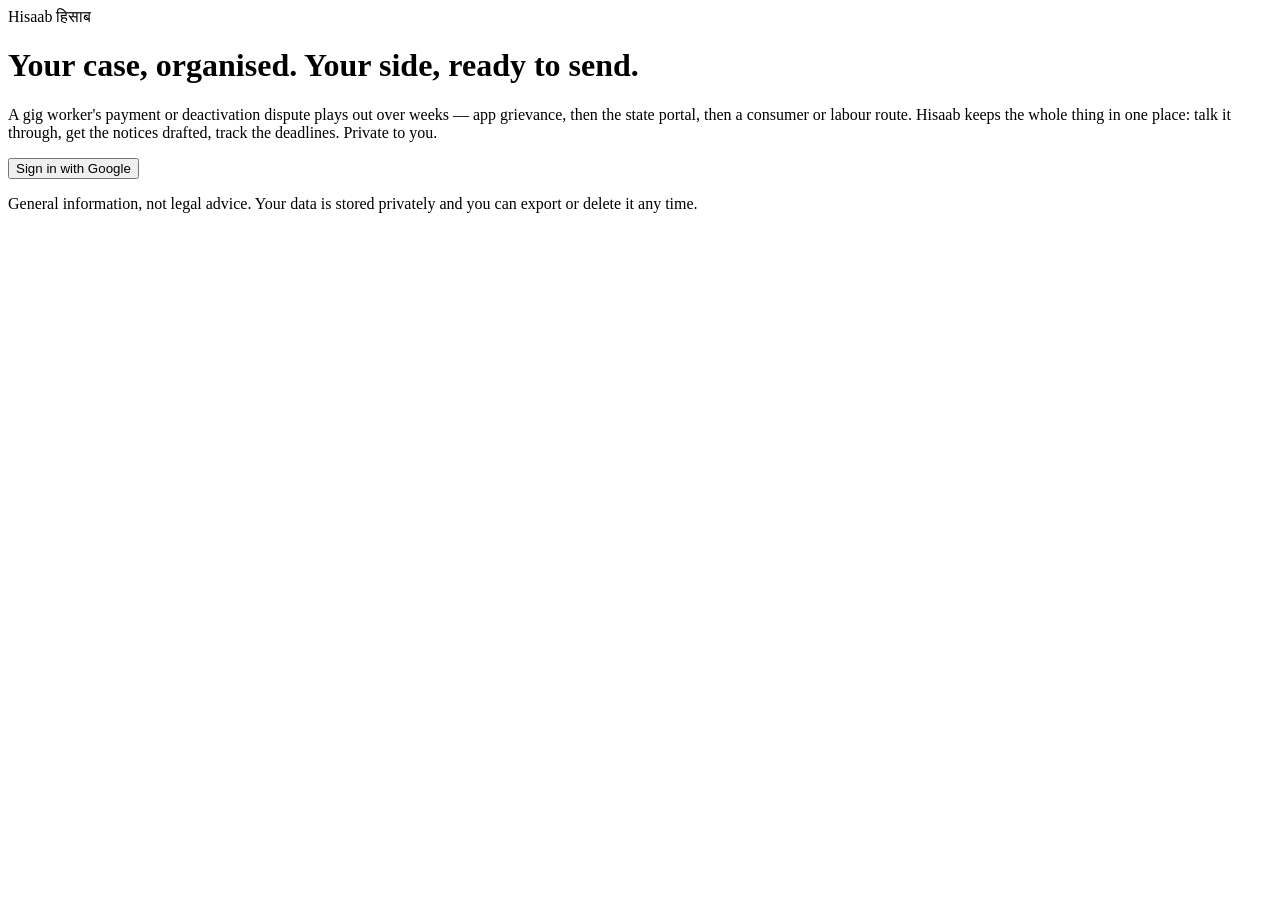
==== static/index.html @ 24e8f164 "Hisaab: hardening pass + Algorithmic Appeal Record Core: Cloud Run + FastAPI, Firebase Auth, multi-t" ====
<!doctype html>
<html lang="en">
<head>
<meta charset="utf-8">
<meta name="viewport" content="width=device-width, initial-scale=1, viewport-fit=cover">
<title>Hisaab — your case, organised</title>
<meta name="description" content="A private case journal for gig-worker payment and deactivation disputes.">
<link rel="stylesheet" href="/style.css">
</head>
<body>

<header>
  <div class="brand">Hisaab <span>हिसाब</span></div>
  <div id="whoami" hidden>
    <span id="email"></span>
    <button id="menuBtn" class="ghost" aria-haspopup="true">⋯</button>
    <div id="menu" hidden role="menu">
      <button id="exportBtn" role="menuitem">Download my data</button>
      <button id="deleteBtn" role="menuitem" class="danger">Delete account</button>
      <button id="signOutBtn" role="menuitem">Sign out</button>
    </div>
  </div>
</header>

<!-- signed out -->
<main id="landing">
  <h1>Your case, organised. Your side, ready to send.</h1>
  <p>A gig worker's payment or deactivation dispute plays out over weeks —
     app grievance, then the state portal, then a consumer or labour route.
     Hisaab keeps the whole thing in one place: talk it through, get the
     notices drafted, track the deadlines. Private to you.</p>
  <button id="signInBtn" class="primary">Sign in with Google</button>
  <p class="fine">General information, not legal advice. Your data is stored
     privately and you can export or delete it any time.</p>
</main>

<!-- signed in -->
<main id="app" hidden>
  <section id="caseListPane">
    <div class="pane-head">
      <h2>Your cases</h2>
      <button id="newCaseBtn" class="primary sm">New case</button>
    </div>
    <ul id="caseList"></ul>
  </section>

  <section id="casePane" hidden>
    <button id="backBtn" class="ghost sm">← cases</button>
    <h2 id="caseTitle"></h2>
    <p id="caseSummary" class="summary"></p>

    <div class="tabs">
      <button data-tab="chat" class="tab active">Talk it through</button>
      <button data-tab="evidence" class="tab">Evidence</button>
      <button data-tab="deadlines" class="tab">Deadlines</button>
      <button data-tab="drafts" class="tab">Drafts</button>
    </div>

    <div id="tab-chat" class="tabpane">
      <div id="messages"></div>
      <form id="chatForm">
        <textarea id="chatInput" rows="2" placeholder="Describe what happened, or ask what to do next…" required></textarea>
        <button class="primary sm">Send</button>
      </form>
    </div>

    <div id="tab-evidence" class="tabpane" hidden>
      <p class="fine" style="margin-top:0">Save what you grabbed before losing app
        access — the deactivation message, an earnings screen, a support chat, a
        payslip. Each upload is timestamped and hash-linked into a tamper-evident
        record you can hand to the IDRC or a paralegal.</p>
      <form id="evidenceForm" class="grid">
        <label>What is this
          <select name="kind">
            <option value="deactivation_notice">Deactivation / block message</option>
            <option value="earnings_screen">In-app earnings screen</option>
            <option value="ratings_screen">Ratings / performance screen</option>
            <option value="support_chat">Support chat / email</option>
            <option value="payslip">Payslip / payout statement</option>
            <option value="other">Other</option>
          </select>
        </label>
        <label>Date on it (optional) <input type="date" name="captured_hint"></label>
        <label style="grid-column:1/-1">File (PNG/JPG/WebP/PDF, under 900&nbsp;KB)
          <input type="file" name="file" accept="image/png,image/jpeg,image/webp,application/pdf" required></label>
        <button class="primary sm">Add to record</button>
      </form>
      <div id="evidenceChain" class="fine"></div>
      <div id="lostWages"></div>
      <div id="evidenceList"></div>
    </div>

    <div id="tab-deadlines" class="tabpane" hidden>
      <form id="deadlineForm" class="grid">
        <label>Notice sent on <input type="date" name="notice_sent"></label>
        <label>Days given <input type="number" name="notice_days" value="15" min="1" max="90"></label>
        <label>Platform grievance filed <input type="date" name="grievance_filed"></label>
        <label>Platform's promised days <input type="number" name="platform_sla_days" min="1" max="180"></label>
        <button class="primary sm">Recompute</button>
      </form>
      <ul id="deadlineList"></ul>
    </div>

    <div id="tab-drafts" class="tabpane" hidden>
      <form id="draftForm" class="grid">
        <label>Document
          <select name="kind">
            <option value="legal_notice">Legal notice</option>
            <option value="platform_grievance">Platform grievance</option>
            <option value="consumer_complaint">Consumer complaint</option>
            <option value="labour_complaint">Labour complaint</option>
          </select>
        </label>
        <label>Your name <input name="sender_name" required></label>
        <label>Your address <input name="sender_address"></label>
        <label>Your worker / partner ID <input name="sender_worker_id"></label>
        <label>Recipient name <input name="recipient_name" required></label>
        <label>Recipient address <input name="recipient_address"></label>
        <button class="primary sm">Generate draft</button>
      </form>
      <div id="draftOut"></div>
    </div>
  </section>
</main>

<!-- new case dialog -->
<dialog id="newCaseDialog">
  <form method="dialog" id="newCaseForm">
    <h3>New case</h3>
    <label>Short title <input name="title" required minlength="3" maxlength="140"
       placeholder="Zomato withheld ₹2,400 incentive — March"></label>
    <label>Issue
      <select name="issue_type">
        <option value="unpaid_wages">Unpaid wages / earnings</option>
        <option value="wrong_deduction">Wrong deduction</option>
        <option value="deactivation">Deactivation / blocked ID</option>
        <option value="incentive_dispute">Incentive not paid</option>
        <option value="accident_claim">Accident / injury claim</option>
        <option value="other">Other</option>
      </select>
    </label>
    <label>Platform <input name="platform" required placeholder="Zomato, Uber, Urban Company…"></label>
    <label>Amount involved (₹) <input name="amount_claimed_inr" type="number" min="0"></label>
    <label>When did it happen <input name="incident_date" type="date"></label>
    <menu>
      <button value="cancel" class="ghost">Cancel</button>
      <button value="ok" class="primary">Create</button>
    </menu>
  </form>
</dialog>

<script type="module" src="/app.js"></script>
</body>
</html>
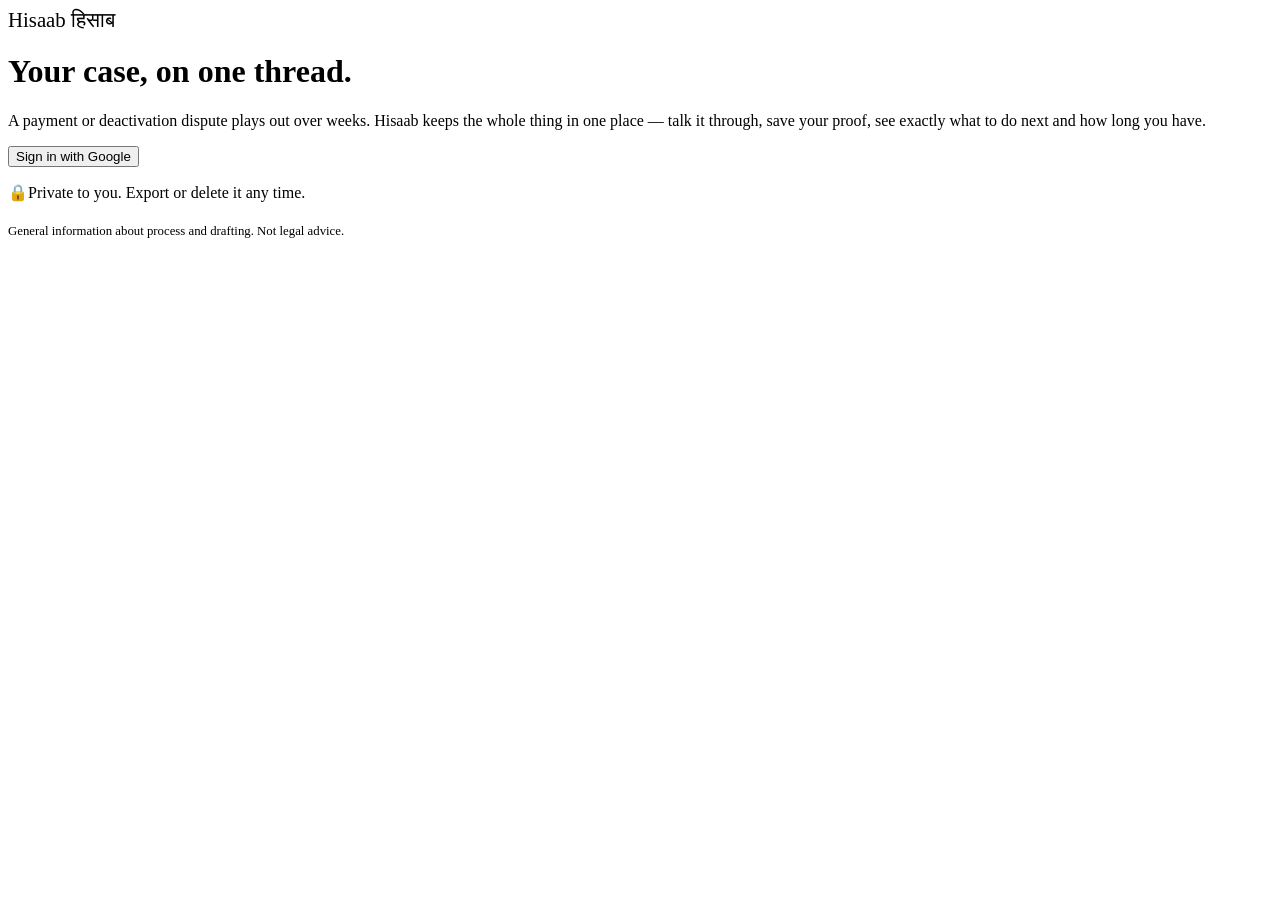
==== commit 027b46b9: "Frontend: research-backed redesign — timeline-centric, PWA, i18n Rebuilt the static frontend against" ====
--- a/static/index.html
+++ b/static/index.html
@@ -2,153 +2,61 @@
 <html lang="en">
 <head>
 <meta charset="utf-8">
-<meta name="viewport" content="width=device-width, initial-scale=1, viewport-fit=cover">
-<title>Hisaab — your case, organised</title>
+<meta name="viewport" content="width=device-width, initial-scale=1, viewport-fit=cover, maximum-scale=5">
+<meta name="theme-color" content="#125c43">
+<title>Hisaab — your case, on one thread</title>
 <meta name="description" content="A private case journal for gig-worker payment and deactivation disputes.">
-<link rel="stylesheet" href="/style.css">
+<link rel="manifest" href="/manifest.webmanifest">
+<link rel="preconnect" href="https://fonts.gstatic.com" crossorigin>
+<link rel="stylesheet" href="https://fonts.googleapis.com/css2?family=Noto+Sans:wght@400;600;700;800&family=Noto+Sans+Devanagari:wght@400;600;700&display=swap">
+<link rel="stylesheet" href="/app.css">
 </head>
 <body>
 
-<header>
-  <div class="brand">Hisaab <span>हिसाब</span></div>
-  <div id="whoami" hidden>
-    <span id="email"></span>
-    <button id="menuBtn" class="ghost" aria-haspopup="true">⋯</button>
-    <div id="menu" hidden role="menu">
-      <button id="exportBtn" role="menuitem">Download my data</button>
-      <button id="deleteBtn" role="menuitem" class="danger">Delete account</button>
-      <button id="signOutBtn" role="menuitem">Sign out</button>
+<div id="offlineBar" class="offline-bar" hidden>You're offline — changes are saved and will sync</div>
+
+<!-- signed out ------------------------------------------------------ -->
+<main id="landing">
+  <div class="brand" style="font-size:1.3rem">Hisaab <span class="dev">हिसाब</span></div>
+  <h1 data-t="landing.h1">Your case, on one thread.</h1>
+  <p data-t="landing.p">A payment or deactivation dispute plays out over weeks. Hisaab keeps
+     the whole thing in one place — talk it through, save your proof, see exactly
+     what to do next and how long you have.</p>
+  <button id="signInBtn" class="btn primary lg block" data-t="landing.signin">Sign in with Google</button>
+  <p class="trust"><span>🔒</span><span data-t="landing.trust">Private to you. Export or delete it any time.</span></p>
+  <p class="sub" style="margin-top:22px;font-size:.8rem" data-t="landing.disclaimer">
+     General information about process and drafting. Not legal advice.</p>
+</main>
+
+<!-- signed in ------------------------------------------------------- -->
+<div id="app" hidden>
+  <header class="topbar">
+    <button id="backBtn" class="back" hidden aria-label="Back">←</button>
+    <span class="brand" id="topTitle">Hisaab <span class="dev">हिसाब</span></span>
+    <span class="sp"></span>
+    <button id="helpBtn" class="iconbtn" aria-label="Help">?</button>
+    <button id="menuBtn" class="iconbtn" aria-label="Menu">☰</button>
+  </header>
+
+  <div id="view"><!-- screens render here --></div>
+
+  <!-- speed-dial: the entire in-case navigation -->
+  <div id="fabWrap" class="fab-wrap" hidden>
+    <div class="fab-inner">
+      <div id="fabActions" class="fab-actions closed">
+        <button class="btn" data-act="evidence">📷 <span data-t="fab.evidence">Add proof</span></button>
+        <button class="btn" data-act="chat">💬 <span data-t="fab.chat">Ask a question</span></button>
+        <button class="btn" data-act="draft">📄 <span data-t="fab.draft">Make a document</span></button>
+        <button class="btn" data-act="deadlines">📅 <span data-t="fab.deadlines">Add dates</span></button>
+      </div>
+      <button id="fab" class="fab" aria-label="Actions">+</button>
     </div>
   </div>
-</header>
+</div>
 
-<!-- signed out -->
-<main id="landing">
-  <h1>Your case, organised. Your side, ready to send.</h1>
-  <p>A gig worker's payment or deactivation dispute plays out over weeks —
-     app grievance, then the state portal, then a consumer or labour route.
-     Hisaab keeps the whole thing in one place: talk it through, get the
-     notices drafted, track the deadlines. Private to you.</p>
-  <button id="signInBtn" class="primary">Sign in with Google</button>
-  <p class="fine">General information, not legal advice. Your data is stored
-     privately and you can export or delete it any time.</p>
-</main>
+<div id="sheetRoot"></div>
+<div id="toastRoot"></div>
 
-<!-- signed in -->
-<main id="app" hidden>
-  <section id="caseListPane">
-    <div class="pane-head">
-      <h2>Your cases</h2>
-      <button id="newCaseBtn" class="primary sm">New case</button>
-    </div>
-    <ul id="caseList"></ul>
-  </section>
-
-  <section id="casePane" hidden>
-    <button id="backBtn" class="ghost sm">← cases</button>
-    <h2 id="caseTitle"></h2>
-    <p id="caseSummary" class="summary"></p>
-
-    <div class="tabs">
-      <button data-tab="chat" class="tab active">Talk it through</button>
-      <button data-tab="evidence" class="tab">Evidence</button>
-      <button data-tab="deadlines" class="tab">Deadlines</button>
-      <button data-tab="drafts" class="tab">Drafts</button>
-    </div>
-
-    <div id="tab-chat" class="tabpane">
-      <div id="messages"></div>
-      <form id="chatForm">
-        <textarea id="chatInput" rows="2" placeholder="Describe what happened, or ask what to do next…" required></textarea>
-        <button class="primary sm">Send</button>
-      </form>
-    </div>
-
-    <div id="tab-evidence" class="tabpane" hidden>
-      <p class="fine" style="margin-top:0">Save what you grabbed before losing app
-        access — the deactivation message, an earnings screen, a support chat, a
-        payslip. Each upload is timestamped and hash-linked into a tamper-evident
-        record you can hand to the IDRC or a paralegal.</p>
-      <form id="evidenceForm" class="grid">
-        <label>What is this
-          <select name="kind">
-            <option value="deactivation_notice">Deactivation / block message</option>
-            <option value="earnings_screen">In-app earnings screen</option>
-            <option value="ratings_screen">Ratings / performance screen</option>
-            <option value="support_chat">Support chat / email</option>
-            <option value="payslip">Payslip / payout statement</option>
-            <option value="other">Other</option>
-          </select>
-        </label>
-        <label>Date on it (optional) <input type="date" name="captured_hint"></label>
-        <label style="grid-column:1/-1">File (PNG/JPG/WebP/PDF, under 900&nbsp;KB)
-          <input type="file" name="file" accept="image/png,image/jpeg,image/webp,application/pdf" required></label>
-        <button class="primary sm">Add to record</button>
-      </form>
-      <div id="evidenceChain" class="fine"></div>
-      <div id="lostWages"></div>
-      <div id="evidenceList"></div>
-    </div>
-
-    <div id="tab-deadlines" class="tabpane" hidden>
-      <form id="deadlineForm" class="grid">
-        <label>Notice sent on <input type="date" name="notice_sent"></label>
-        <label>Days given <input type="number" name="notice_days" value="15" min="1" max="90"></label>
-        <label>Platform grievance filed <input type="date" name="grievance_filed"></label>
-        <label>Platform's promised days <input type="number" name="platform_sla_days" min="1" max="180"></label>
-        <button class="primary sm">Recompute</button>
-      </form>
-      <ul id="deadlineList"></ul>
-    </div>
-
-    <div id="tab-drafts" class="tabpane" hidden>
-      <form id="draftForm" class="grid">
-        <label>Document
-          <select name="kind">
-            <option value="legal_notice">Legal notice</option>
-            <option value="platform_grievance">Platform grievance</option>
-            <option value="consumer_complaint">Consumer complaint</option>
-            <option value="labour_complaint">Labour complaint</option>
-          </select>
-        </label>
-        <label>Your name <input name="sender_name" required></label>
-        <label>Your address <input name="sender_address"></label>
-        <label>Your worker / partner ID <input name="sender_worker_id"></label>
-        <label>Recipient name <input name="recipient_name" required></label>
-        <label>Recipient address <input name="recipient_address"></label>
-        <button class="primary sm">Generate draft</button>
-      </form>
-      <div id="draftOut"></div>
-    </div>
-  </section>
-</main>
-
-<!-- new case dialog -->
-<dialog id="newCaseDialog">
-  <form method="dialog" id="newCaseForm">
-    <h3>New case</h3>
-    <label>Short title <input name="title" required minlength="3" maxlength="140"
-       placeholder="Zomato withheld ₹2,400 incentive — March"></label>
-    <label>Issue
-      <select name="issue_type">
-        <option value="unpaid_wages">Unpaid wages / earnings</option>
-        <option value="wrong_deduction">Wrong deduction</option>
-        <option value="deactivation">Deactivation / blocked ID</option>
-        <option value="incentive_dispute">Incentive not paid</option>
-        <option value="accident_claim">Accident / injury claim</option>
-        <option value="other">Other</option>
-      </select>
-    </label>
-    <label>Platform <input name="platform" required placeholder="Zomato, Uber, Urban Company…"></label>
-    <label>Amount involved (₹) <input name="amount_claimed_inr" type="number" min="0"></label>
-    <label>When did it happen <input name="incident_date" type="date"></label>
-    <menu>
-      <button value="cancel" class="ghost">Cancel</button>
-      <button value="ok" class="primary">Create</button>
-    </menu>
-  </form>
-</dialog>
-
-<script type="module" src="/app.js"></script>
+<script type="module" src="/js/main.js"></script>
 </body>
 </html>
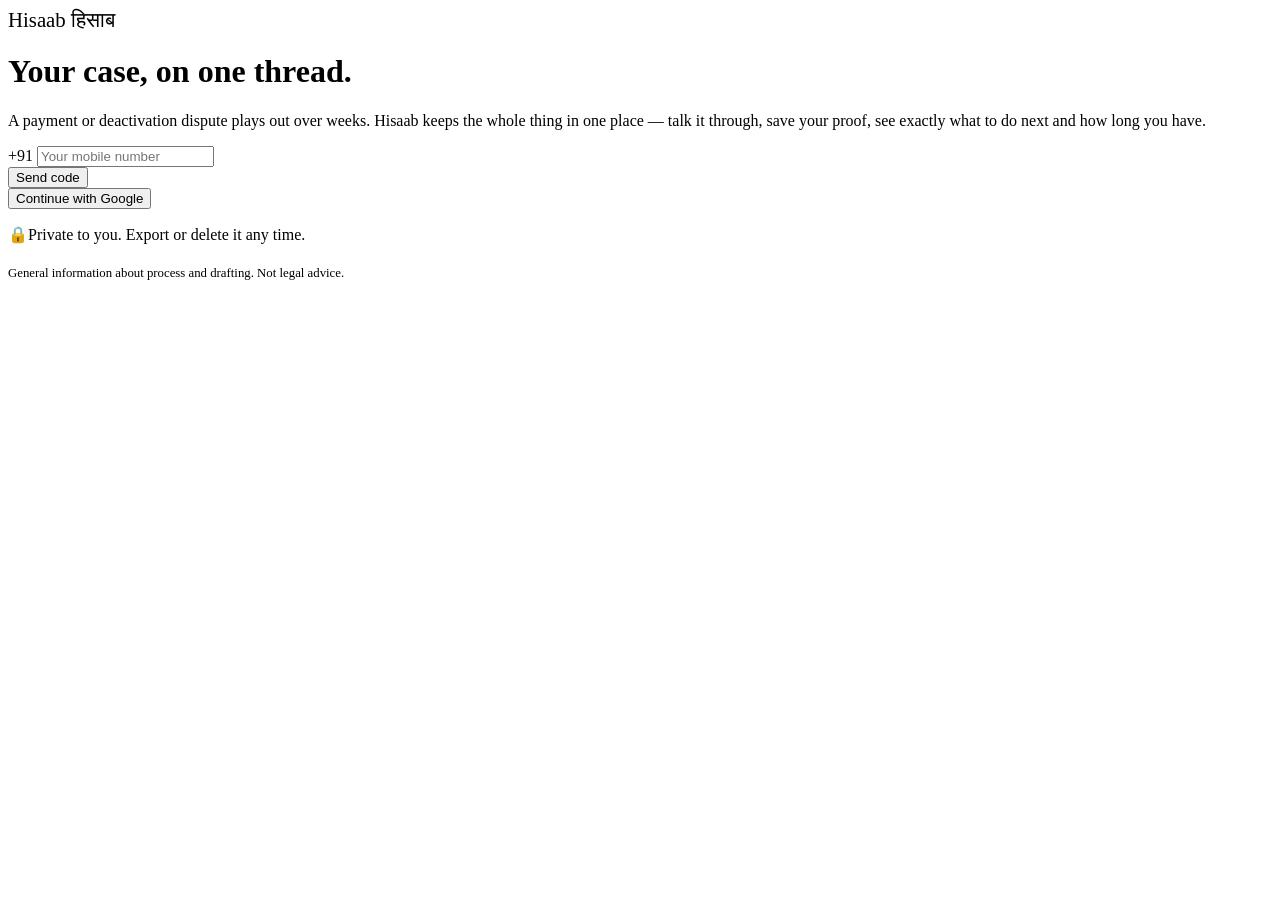
==== commit 4ac61d81: "Auth: phone number + OTP as primary sign-in, Google as fallback Phone/OTP is the auth Indian gig wor" ====
--- a/static/index.html
+++ b/static/index.html
@@ -22,7 +22,18 @@
   <p data-t="landing.p">A payment or deactivation dispute plays out over weeks. Hisaab keeps
      the whole thing in one place — talk it through, save your proof, see exactly
      what to do next and how long you have.</p>
-  <button id="signInBtn" class="btn primary lg block" data-t="landing.signin">Sign in with Google</button>
+
+  <form id="phoneForm" class="auth-form" autocomplete="on">
+    <div class="phone-row">
+      <span class="cc">+91</span>
+      <input id="phoneInput" type="tel" inputmode="numeric" autocomplete="tel-national"
+             maxlength="10" required data-t-ph="auth.phone.ph" placeholder="Your mobile number">
+    </div>
+    <button id="sendCodeBtn" class="btn primary lg block" data-t="auth.phone.send">Send code</button>
+  </form>
+  <button id="googleBtn" class="btn ghost block" data-t="auth.google">Continue with Google</button>
+  <div id="recaptcha-container"></div>
+
   <p class="trust"><span>🔒</span><span data-t="landing.trust">Private to you. Export or delete it any time.</span></p>
   <p class="sub" style="margin-top:22px;font-size:.8rem" data-t="landing.disclaimer">
      General information about process and drafting. Not legal advice.</p>
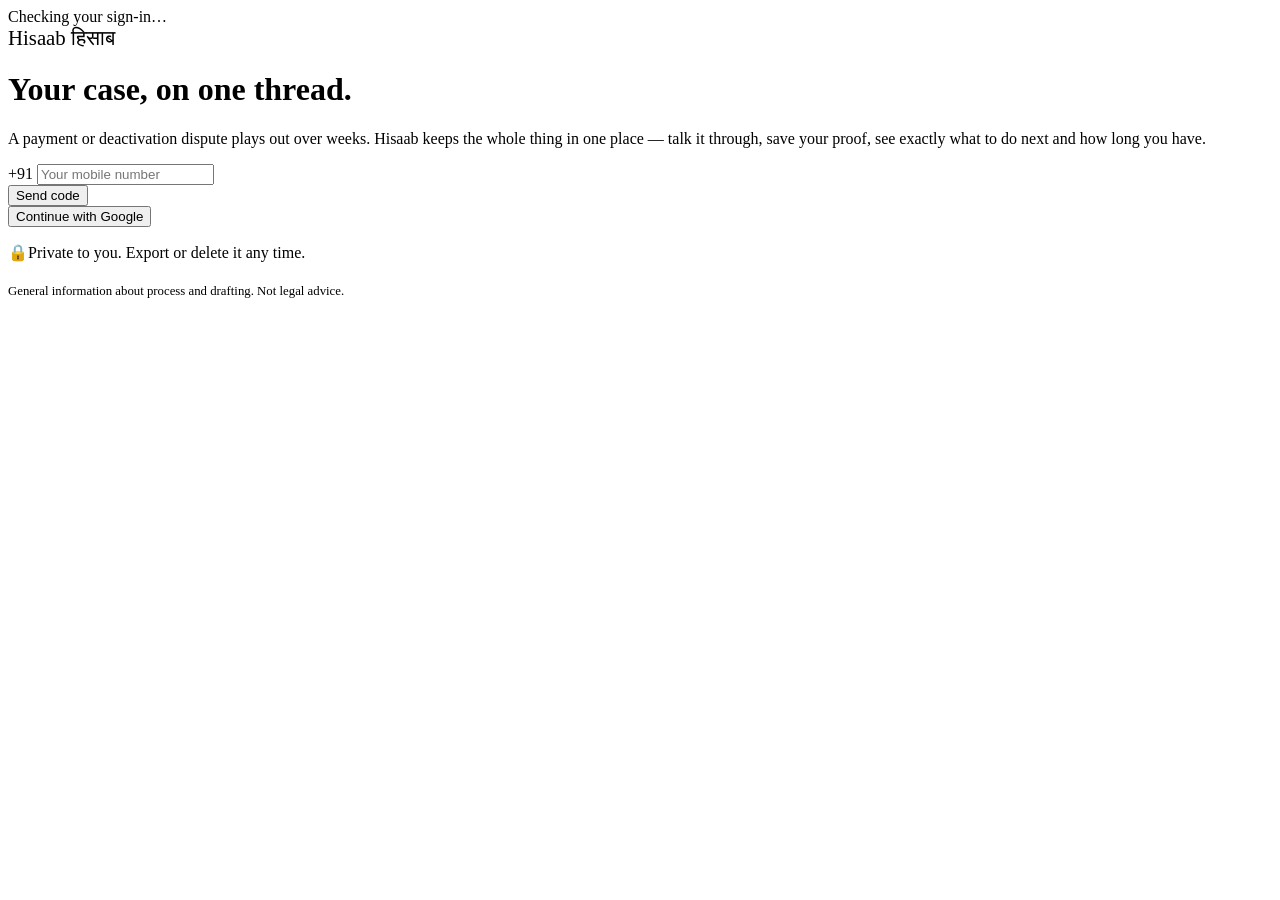
==== commit 01f5ae05: "Fix cloud auth and smooth UI sessions" ====
--- a/static/index.html
+++ b/static/index.html
@@ -14,6 +14,7 @@
 <body>
 
 <div id="offlineBar" class="offline-bar" hidden>You're offline — changes are saved and will sync</div>
+<div id="authStatus" class="auth-status" role="status">Checking your sign-in…</div>
 
 <!-- signed out ------------------------------------------------------ -->
 <main id="landing">
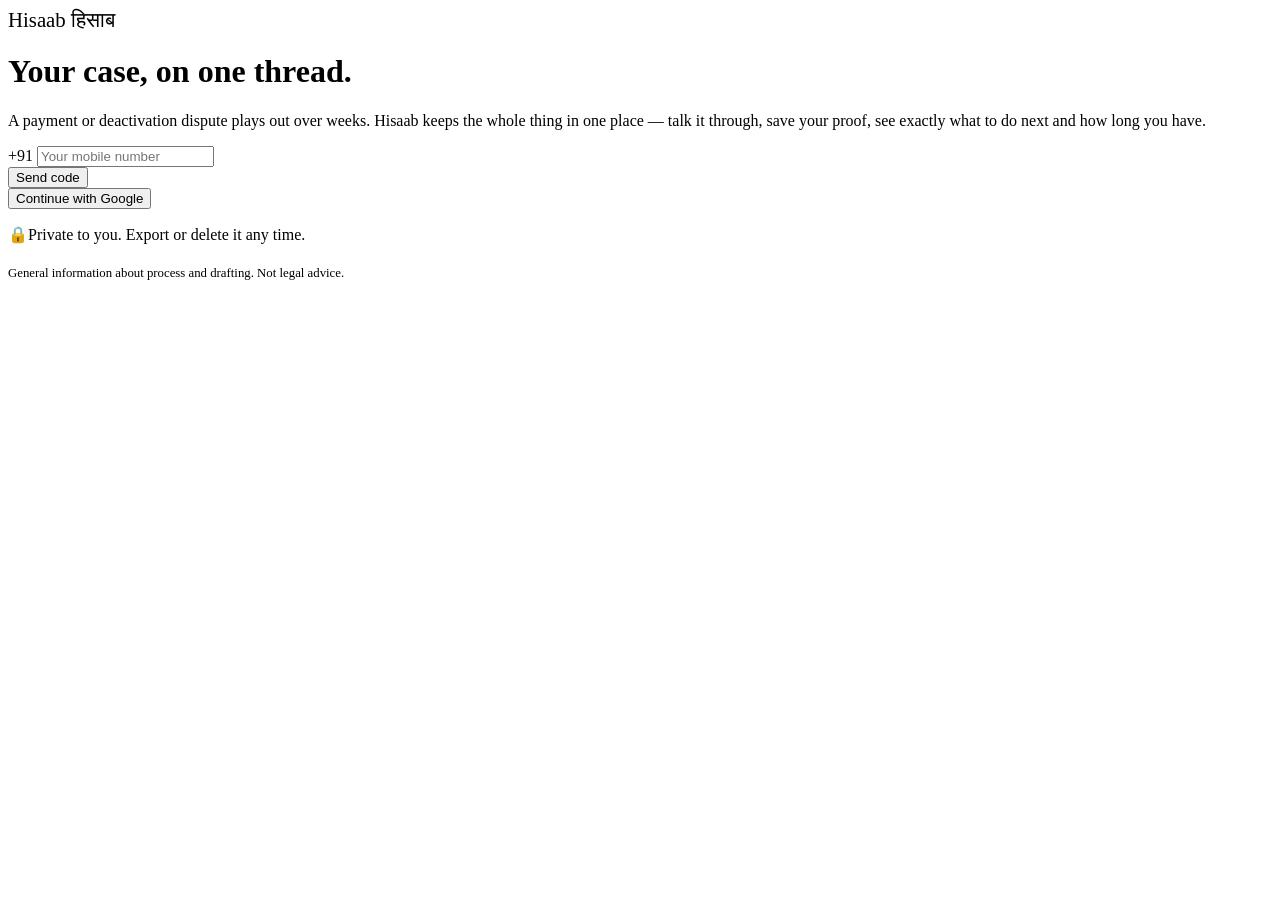
==== commit 725cc3c4: "Add animated Hisaab project site" ====
--- a/static/index.html
+++ b/static/index.html
@@ -14,7 +14,7 @@
 <body>
 
 <div id="offlineBar" class="offline-bar" hidden>You're offline — changes are saved and will sync</div>
-<div id="authStatus" class="auth-status" role="status">Checking your sign-in…</div>
+<div id="authStatus" class="auth-status" role="status" hidden>Checking your sign-in…</div>
 
 <!-- signed out ------------------------------------------------------ -->
 <main id="landing">
